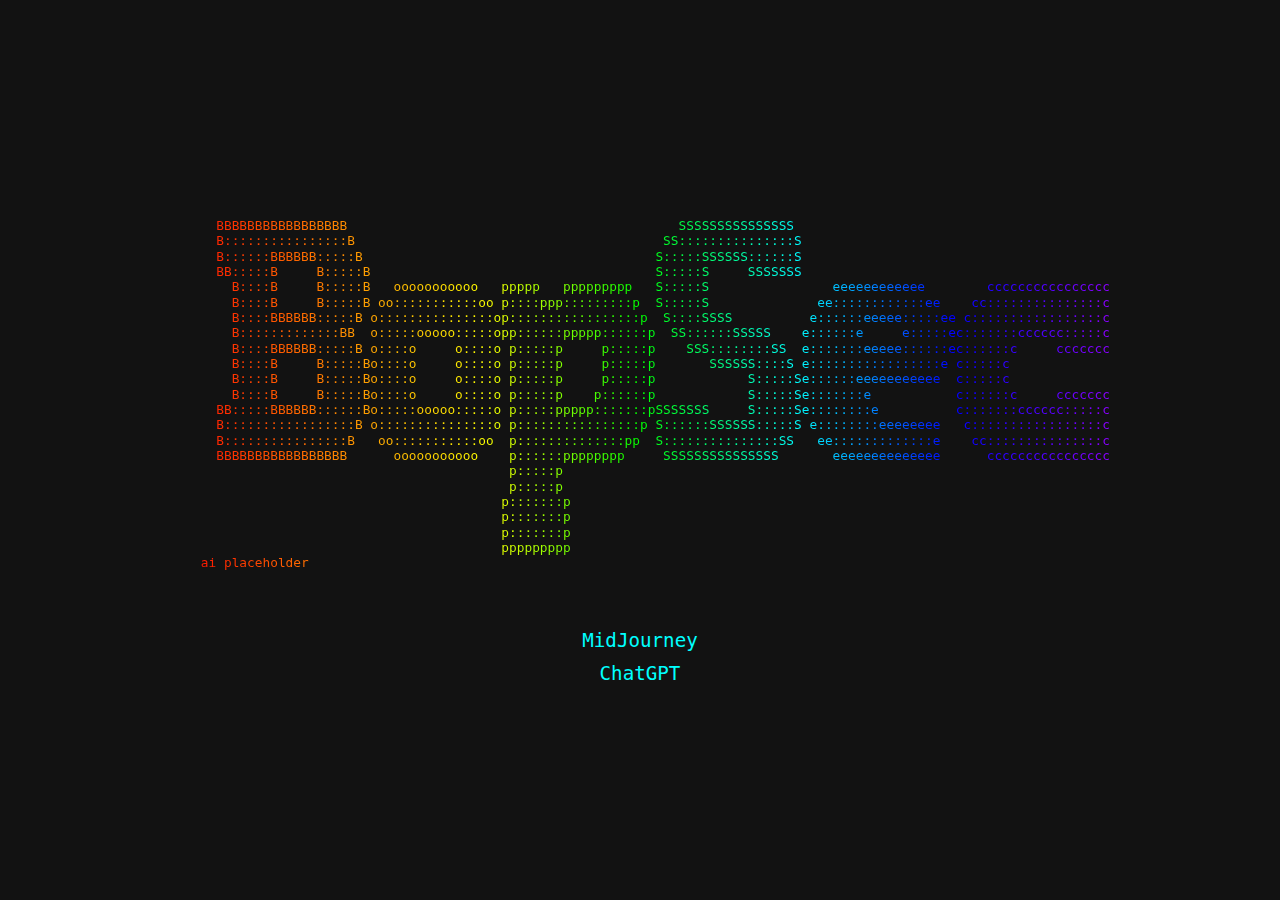
==== ai.html @ 11c8263f "for fun ." ====
<!DOCTYPE html>
<html lang="en">
<head>
    <meta charset="UTF-8">
    <meta name="viewport" content="width=device-width, initial-scale=1.0">
    <title>OSINT Tools</title>
    <style>
        body {
            background-color: #121212;
            color: #ffffff;
            font-family: monospace;
            display: flex;
            flex-direction: column;
            align-items: center;
            justify-content: center;
            min-height: 100vh;
            margin: 0;
            padding: 0;
        }
        pre {
            font-size: 1vw;
            line-height: 1.2;
            white-space: pre-wrap;
        }
        .gradient {
            background: linear-gradient(to right, #ff0000, #ff7f00, #ffff00, #00ff00, #00ffff, #0000ff, #8b00ff);
            -webkit-background-clip: text;
            color: transparent;
        }
        .resources {
            margin-top: 20px;
            text-align: center;
        }
        .resources a {
            color: #00ffff;
            text-decoration: none;
            font-size: 1.2rem;
            display: block;
            margin: 10px 0;
            transition: color 0.3s ease;
        }
        .resources a:hover {
            color: #ffffff;
        }
        .resource-info {
            margin-top: 10px;
            display: none;
            color: #bbbbbb;
            text-align: center;
        }
    </style>
</head>
<body>
    <pre class="gradient">
      BBBBBBBBBBBBBBBBB                                           SSSSSSSSSSSSSSS
      B::::::::::::::::B                                        SS:::::::::::::::S
      B::::::BBBBBB:::::B                                      S:::::SSSSSS::::::S
      BB:::::B     B:::::B                                     S:::::S     SSSSSSS
        B::::B     B:::::B   ooooooooooo   ppppp   ppppppppp   S:::::S                eeeeeeeeeeee        cccccccccccccccc
        B::::B     B:::::B oo:::::::::::oo p::::ppp:::::::::p  S:::::S              ee::::::::::::ee    cc:::::::::::::::c
        B::::BBBBBB:::::B o:::::::::::::::op:::::::::::::::::p  S::::SSSS          e::::::eeeee:::::ee c:::::::::::::::::c
        B:::::::::::::BB  o:::::ooooo:::::opp::::::ppppp::::::p  SS::::::SSSSS    e::::::e     e:::::ec:::::::cccccc:::::c
        B::::BBBBBB:::::B o::::o     o::::o p:::::p     p:::::p    SSS::::::::SS  e:::::::eeeee::::::ec::::::c     ccccccc
        B::::B     B:::::Bo::::o     o::::o p:::::p     p:::::p       SSSSSS::::S e:::::::::::::::::e c:::::c
        B::::B     B:::::Bo::::o     o::::o p:::::p     p:::::p            S:::::Se::::::eeeeeeeeeee  c:::::c
        B::::B     B:::::Bo::::o     o::::o p:::::p    p::::::p            S:::::Se:::::::e           c::::::c     ccccccc
      BB:::::BBBBBB::::::Bo:::::ooooo:::::o p:::::ppppp:::::::pSSSSSSS     S:::::Se::::::::e          c:::::::cccccc:::::c
      B:::::::::::::::::B o:::::::::::::::o p::::::::::::::::p S::::::SSSSSS:::::S e::::::::eeeeeeee   c:::::::::::::::::c
      B::::::::::::::::B   oo:::::::::::oo  p::::::::::::::pp  S:::::::::::::::SS   ee:::::::::::::e    cc:::::::::::::::c
      BBBBBBBBBBBBBBBBB      ooooooooooo    p::::::pppppppp     SSSSSSSSSSSSSSS       eeeeeeeeeeeeee      cccccccccccccccc
                                            p:::::p
                                            p:::::p
                                           p:::::::p
                                           p:::::::p
                                           p:::::::p
                                           ppppppppp
    ai placeholder
    </pre>
    <div class="resources">
      <a href="#" onclick="showResourceInfo(event, 'midjourney')">MidJourney</a>
<div id="midjourney" class="resource-info">
    An AI-powered image generation platform. Visit: <a href="https://midjourney.com" target="_blank">https://midjourney.com</a>
</div>
<a href="#" onclick="showResourceInfo(event, 'chatgpt')">ChatGPT</a>
<div id="chatgpt" class="resource-info">
    A conversational AI for answering questions and generating content. Try it at <a href="https://chat.openai.com" target="_blank">ChatGPT</a>
</div>
    </div>
    <script>
        function showResourceInfo(event, id) {
            event.preventDefault();
            const resourceInfo = document.getElementById(id);
            if (resourceInfo) {
                resourceInfo.style.display = resourceInfo.style.display === "none" ? "block" : "none";
            }
        }
    </script>
</body>
</html>
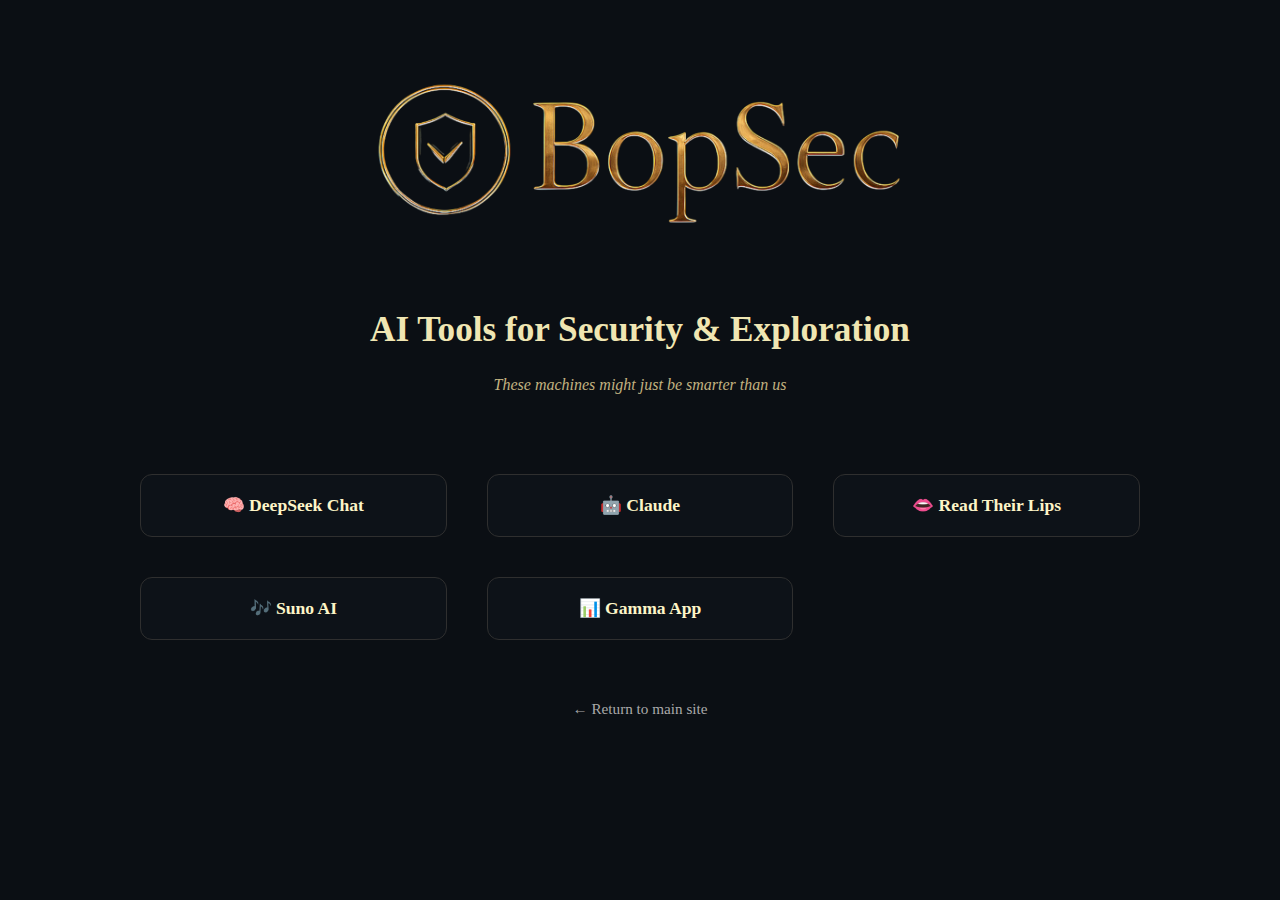
==== commit 90e06f4d: "l" ====
--- a/ai.html
+++ b/ai.html
@@ -1,99 +1,98 @@
+<!-- ai.html -->
 <!DOCTYPE html>
 <html lang="en">
 <head>
-    <meta charset="UTF-8">
-    <meta name="viewport" content="width=device-width, initial-scale=1.0">
-    <title>OSINT Tools</title>
-    <style>
-        body {
-            background-color: #121212;
-            color: #ffffff;
-            font-family: monospace;
-            display: flex;
-            flex-direction: column;
-            align-items: center;
-            justify-content: center;
-            min-height: 100vh;
-            margin: 0;
-            padding: 0;
-        }
-        pre {
-            font-size: 1vw;
-            line-height: 1.2;
-            white-space: pre-wrap;
-        }
-        .gradient {
-            background: linear-gradient(to right, #ff0000, #ff7f00, #ffff00, #00ff00, #00ffff, #0000ff, #8b00ff);
-            -webkit-background-clip: text;
-            color: transparent;
-        }
-        .resources {
-            margin-top: 20px;
-            text-align: center;
-        }
-        .resources a {
-            color: #00ffff;
-            text-decoration: none;
-            font-size: 1.2rem;
-            display: block;
-            margin: 10px 0;
-            transition: color 0.3s ease;
-        }
-        .resources a:hover {
-            color: #ffffff;
-        }
-        .resource-info {
-            margin-top: 10px;
-            display: none;
-            color: #bbbbbb;
-            text-align: center;
-        }
-    </style>
+  <meta charset="UTF-8" />
+  <meta name="viewport" content="width=device-width, initial-scale=1.0"/>
+  <title>BopSec — AI Tools</title>
+  <style>
+    body {
+      margin: 0;
+      padding: 0;
+      background-color: #0b0f14;
+      font-family: 'Playfair Display', serif;
+      color: #e6d8a8;
+      text-align: center;
+    }
+    .hero {
+      padding: 60px 20px 40px;
+      display: flex;
+      flex-direction: column;
+      align-items: center;
+    }
+    .logo {
+      max-width: 600px;
+      width: 100%;
+      border-radius: 12px;
+      margin-bottom: 40px;
+    }
+    h1 {
+      font-size: 2.2rem;
+      margin-bottom: 10px;
+      color: #f0e6b2;
+    }
+    .subline {
+      font-size: 1rem;
+      color: #c2b280;
+      font-style: italic;
+      margin-bottom: 40px;
+    }
+    .tool-grid {
+      display: grid;
+      grid-template-columns: repeat(auto-fit, minmax(240px, 1fr));
+      gap: 40px;
+      max-width: 1000px;
+      margin: 0 auto 60px;
+      padding: 0 20px;
+    }
+    .tool {
+      border: 1px solid #2f2f2f;
+      padding: 20px;
+      border-radius: 12px;
+      background-color: #0d1218;
+      transition: transform 0.2s ease;
+    }
+    .tool:hover {
+      transform: scale(1.03);
+    }
+    .tool a {
+      color: #fdf5c7;
+      text-decoration: none;
+      font-size: 1.1rem;
+      font-weight: bold;
+    }
+    .tool a:hover {
+      color: #ffffff;
+      text-shadow: 0 0 8px #d1b66f;
+    }
+    .back {
+      margin-bottom: 40px;
+    }
+    .back a {
+      color: #aaa;
+      text-decoration: none;
+      font-size: 0.95rem;
+    }
+    .back a:hover {
+      color: #ddd;
+    }
+  </style>
 </head>
 <body>
-    <pre class="gradient">
-      BBBBBBBBBBBBBBBBB                                           SSSSSSSSSSSSSSS
-      B::::::::::::::::B                                        SS:::::::::::::::S
-      B::::::BBBBBB:::::B                                      S:::::SSSSSS::::::S
-      BB:::::B     B:::::B                                     S:::::S     SSSSSSS
-        B::::B     B:::::B   ooooooooooo   ppppp   ppppppppp   S:::::S                eeeeeeeeeeee        cccccccccccccccc
-        B::::B     B:::::B oo:::::::::::oo p::::ppp:::::::::p  S:::::S              ee::::::::::::ee    cc:::::::::::::::c
-        B::::BBBBBB:::::B o:::::::::::::::op:::::::::::::::::p  S::::SSSS          e::::::eeeee:::::ee c:::::::::::::::::c
-        B:::::::::::::BB  o:::::ooooo:::::opp::::::ppppp::::::p  SS::::::SSSSS    e::::::e     e:::::ec:::::::cccccc:::::c
-        B::::BBBBBB:::::B o::::o     o::::o p:::::p     p:::::p    SSS::::::::SS  e:::::::eeeee::::::ec::::::c     ccccccc
-        B::::B     B:::::Bo::::o     o::::o p:::::p     p:::::p       SSSSSS::::S e:::::::::::::::::e c:::::c
-        B::::B     B:::::Bo::::o     o::::o p:::::p     p:::::p            S:::::Se::::::eeeeeeeeeee  c:::::c
-        B::::B     B:::::Bo::::o     o::::o p:::::p    p::::::p            S:::::Se:::::::e           c::::::c     ccccccc
-      BB:::::BBBBBB::::::Bo:::::ooooo:::::o p:::::ppppp:::::::pSSSSSSS     S:::::Se::::::::e          c:::::::cccccc:::::c
-      B:::::::::::::::::B o:::::::::::::::o p::::::::::::::::p S::::::SSSSSS:::::S e::::::::eeeeeeee   c:::::::::::::::::c
-      B::::::::::::::::B   oo:::::::::::oo  p::::::::::::::pp  S:::::::::::::::SS   ee:::::::::::::e    cc:::::::::::::::c
-      BBBBBBBBBBBBBBBBB      ooooooooooo    p::::::pppppppp     SSSSSSSSSSSSSSS       eeeeeeeeeeeeee      cccccccccccccccc
-                                            p:::::p
-                                            p:::::p
-                                           p:::::::p
-                                           p:::::::p
-                                           p:::::::p
-                                           ppppppppp
-    ai placeholder
-    </pre>
-    <div class="resources">
-      <a href="#" onclick="showResourceInfo(event, 'midjourney')">MidJourney</a>
-<div id="midjourney" class="resource-info">
-    An AI-powered image generation platform. Visit: <a href="https://midjourney.com" target="_blank">https://midjourney.com</a>
-</div>
-<a href="#" onclick="showResourceInfo(event, 'chatgpt')">ChatGPT</a>
-<div id="chatgpt" class="resource-info">
-    A conversational AI for answering questions and generating content. Try it at <a href="https://chat.openai.com" target="_blank">ChatGPT</a>
-</div>
-    </div>
-    <script>
-        function showResourceInfo(event, id) {
-            event.preventDefault();
-            const resourceInfo = document.getElementById(id);
-            if (resourceInfo) {
-                resourceInfo.style.display = resourceInfo.style.display === "none" ? "block" : "none";
-            }
-        }
-    </script>
+  <section class="hero">
+    <img class="logo" src="bopsec-banner.png" alt="BopSec Banner" />
+    <h1>AI Tools for Security & Exploration</h1>
+    <p class="subline">These machines might just be smarter than us</p>
+  </section>
+  <section class="tool-grid">
+    <div class="tool"><a href="https://chat.deepseek.com/" target="_blank">🧠 DeepSeek Chat</a></div>
+    <div class="tool"><a href="https://claude.ai/new" target="_blank">🤖 Claude</a></div>
+    <div class="tool"><a href="https://www.readtheirlips.com/" target="_blank">👄 Read Their Lips</a></div>
+    <div class="tool"><a href="https://app.suno.ai/" target="_blank">🎶 Suno AI</a></div>
+    <div class="tool"><a href="https://gamma.app/create" target="_blank">📊 Gamma App</a></div>
+  </section>
+  <div class="back">
+    <a href="index.html">← Return to main site</a>
+  </div>
 </body>
 </html>
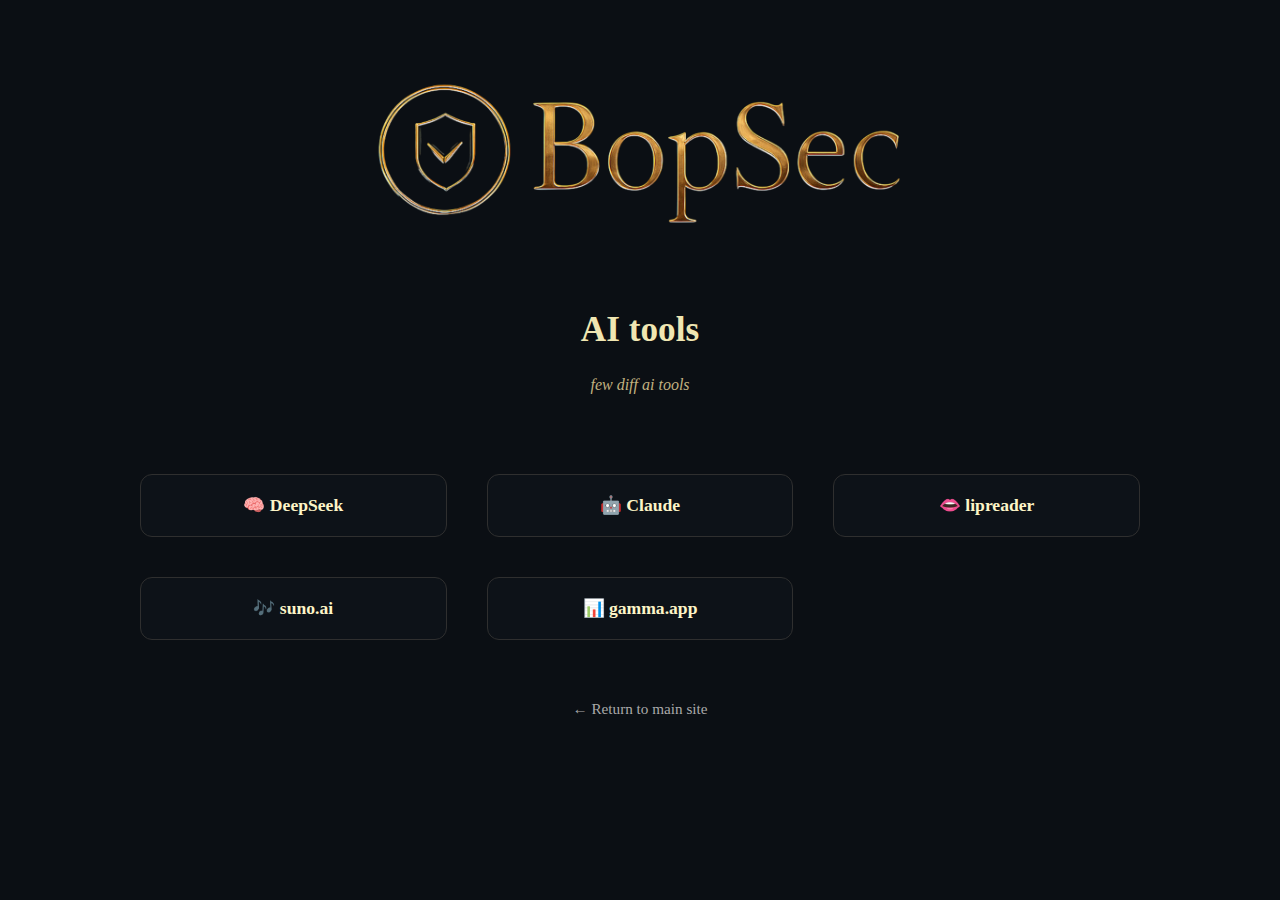
==== commit 9dce709f: "Update ai.html" ====
--- a/ai.html
+++ b/ai.html
@@ -81,15 +81,15 @@
 <body>
   <section class="hero">
     <img class="logo" src="bopsec-banner.png" alt="BopSec Banner" />
-    <h1>AI Tools for Security & Exploration</h1>
-    <p class="subline">These machines might just be smarter than us</p>
+    <h1>AI tools</h1>
+    <p class="subline">few diff ai tools</p>
   </section>
   <section class="tool-grid">
-    <div class="tool"><a href="https://chat.deepseek.com/" target="_blank">🧠 DeepSeek Chat</a></div>
+    <div class="tool"><a href="https://chat.deepseek.com/" target="_blank">🧠 DeepSeek</a></div>
     <div class="tool"><a href="https://claude.ai/new" target="_blank">🤖 Claude</a></div>
-    <div class="tool"><a href="https://www.readtheirlips.com/" target="_blank">👄 Read Their Lips</a></div>
-    <div class="tool"><a href="https://app.suno.ai/" target="_blank">🎶 Suno AI</a></div>
-    <div class="tool"><a href="https://gamma.app/create" target="_blank">📊 Gamma App</a></div>
+    <div class="tool"><a href="https://www.readtheirlips.com/" target="_blank">👄 lipreader</a></div>
+    <div class="tool"><a href="https://app.suno.ai/" target="_blank">🎶 suno.ai</a></div>
+    <div class="tool"><a href="https://gamma.app/create" target="_blank">📊 gamma.app</a></div>
   </section>
   <div class="back">
     <a href="index.html">← Return to main site</a>
